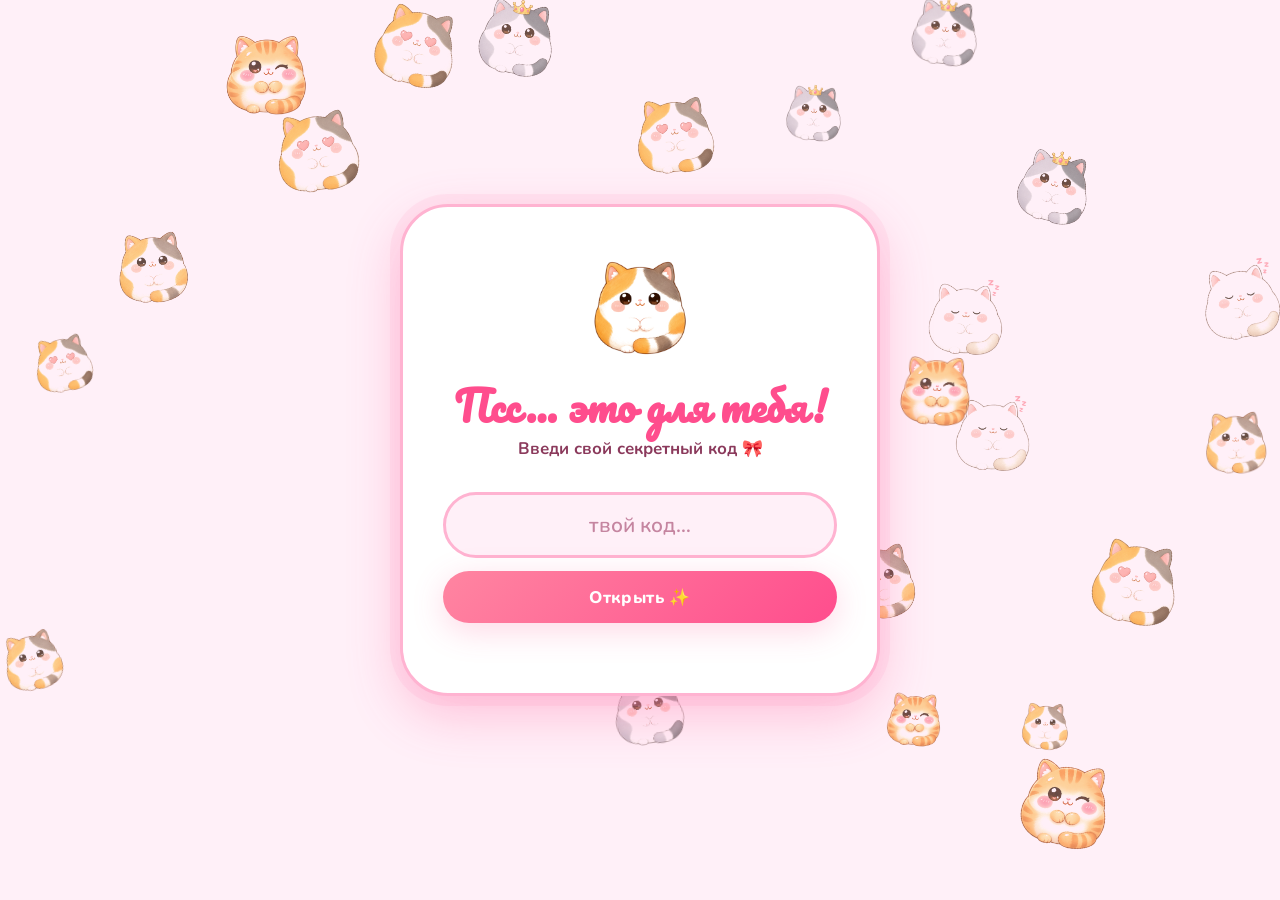
==== index.html @ 19d068aa "Move site files to repo root, force light theme" ====
<!DOCTYPE html>
<html lang="ru">
<head>
  <meta charset="UTF-8">
  <meta name="viewport" content="width=device-width, initial-scale=1.0">
  <title>🐱 Тебя ждёт сюрприз!</title>
  <link rel="stylesheet" href="style.css">
  <style>
    body {
      display: flex;
      align-items: center;
      justify-content: center;
      min-height: 100vh;
    }

    /* ── Background cats layer ── */
    #bg-cats {
      position: fixed;
      inset: 0;
      pointer-events: none;
      z-index: 0;
    }

    .bg-wrap {
      position: absolute;
      transform: translate(-50%, -50%);
    }
    .bg-inner { display: block; }

    /* ── Entry card ── */
    .entry-wrap {
      position: relative;
      z-index: 10;
      width: min(480px, 92vw);
      animation: fadeInUp 0.65s ease both;
    }

    .entry-card {
      background: white;
      border: 3.5px solid var(--p2);
      border-radius: var(--r-xl);
      box-shadow: var(--s3), 0 0 0 10px rgba(255,179,209,0.18);
      padding: 3rem 2.5rem 2.5rem;
      text-align: center;
    }

    .hero-cat {
      display: flex;
      justify-content: center;
      margin-bottom: 1.1rem;
      animation: popIn 0.85s cubic-bezier(0.34, 1.56, 0.64, 1) 0.25s both;
    }

    .entry-title {
      font-size: clamp(1.9rem, 5vw, 2.5rem);
      color: var(--p4);
      margin-bottom: 0.35rem;
    }

    .entry-sub {
      color: var(--text-mid);
      font-size: 1.05rem;
      font-weight: 700;
      margin-bottom: 2rem;
    }

    /* ── Input ── */
    .input-group {
      display: flex;
      flex-direction: column;
      gap: 0.85rem;
    }

    .code-input {
      width: 100%;
      border: 3px solid var(--p2);
      border-radius: var(--pill);
      padding: 1rem 1.8rem;
      font-size: 1.3rem;
      font-family: 'Nunito', sans-serif;
      font-weight: 800;
      color: var(--text);
      background: var(--bg);
      outline: none;
      text-align: center;
      letter-spacing: 0.14em;
      text-transform: uppercase;
      transition: border-color 0.2s, box-shadow 0.2s, background 0.2s;
    }
    .code-input::placeholder {
      color: var(--text-light);
      letter-spacing: 0;
      text-transform: none;
      font-weight: 600;
    }
    .code-input:focus {
      border-color: var(--p4);
      background: white;
      box-shadow: 0 0 0 5px rgba(255,77,141,0.14);
    }
    .code-input.shake {
      animation: shake 0.5s ease;
      border-color: #FF4444;
    }

    /* ── Error ── */
    .err-msg {
      margin-top: 0.6rem;
      color: #E53935;
      font-weight: 800;
      font-size: 0.9rem;
      opacity: 0;
      transform: translateY(-4px);
      transition: opacity 0.2s, transform 0.2s;
    }
    .err-msg.show { opacity: 1; transform: translateY(0); }

    /* ── Shame overlay ── */
    #shame {
      position: fixed;
      inset: 0;
      background: rgba(0,0,0,0.55);
      z-index: 100;
      display: none;
      flex-direction: column;
      align-items: center;
      justify-content: center;
      gap: 1.2rem;
      padding: 1rem;
    }
    #shame.show { display: flex; animation: fadeInUp 0.4s ease both; }
    .shame-card {
      background: white;
      border: 3.5px solid var(--p2);
      border-radius: var(--r-xl);
      box-shadow: var(--s3);
      padding: 2.5rem 2rem;
      text-align: center;
      max-width: 360px;
      width: 100%;
    }
    .shame-card p {
      font-family: 'Nunito', sans-serif;
      font-size: 1.15rem;
      font-weight: 800;
      color: var(--text);
      margin: 1rem 0 1.5rem;
      line-height: 1.5;
    }

    /* ── Success overlay ── */
    #success {
      position: fixed;
      inset: 0;
      background: radial-gradient(circle at center, #FFD6E8 0%, #FF85A1 100%);
      z-index: 100;
      display: none;
      flex-direction: column;
      align-items: center;
      justify-content: center;
      gap: 1rem;
    }
    #success.show {
      display: flex;
      animation: successFlash 1s ease forwards;
    }
    #success p {
      font-family: 'Pacifico', cursive;
      font-size: clamp(1.6rem, 4vw, 2.2rem);
      color: white;
      text-shadow: 0 2px 12px rgba(0,0,0,0.15);
    }
  </style>
</head>
<body>
  <div class="page-bg"></div>
  <div id="bg-cats"></div>

  <div class="entry-wrap">
    <div class="entry-card">
      <div class="hero-cat" id="heroCat"></div>
      <h1 class="entry-title">Псс… это для тебя!</h1>
      <p class="entry-sub">Введи свой секретный код 🎀</p>

      <div class="input-group">
        <input
          type="text"
          id="codeInput"
          class="code-input"
          placeholder="твой код…"
          maxlength="20"
          autocomplete="off"
          autocorrect="off"
          spellcheck="false"
          onkeydown="if(event.key==='Enter') check()"
        >
        <button class="btn" onclick="check()">Открыть ✨</button>
      </div>

      <p class="err-msg" id="err">Неверный код 🐾 попробуй ещё раз</p>
    </div>
  </div>

  <div id="shame">
    <div class="shame-card">
      <div id="shameCat"></div>
      <p>ну что ты… даже с этим не справился 😔</p>
      <button class="btn" onclick="closeShame()">попробовать ещё раз</button>
    </div>
  </div>

  <div id="success">
    <div id="successCat"></div>
    <p>Открываю приглашение…</p>
  </div>

  <script src="guests.js"></script>
  <script src="cats.js"></script>
  <script>
    // ── Hero cat ───────────────────────────────
    document.getElementById('heroCat').innerHTML = CAT_VARIANTS[0](108);

    // ── Броуновское движение котиков 🐱 ───────────
    (function initCats() {
      const bg = document.getElementById('bg-cats');
      const CAT_COUNT = 27;
      const cats = [];

      for (let i = 0; i < CAT_COUNT; i++) {
        const wrap = document.createElement('div');
        wrap.className = 'bg-wrap';

        const size    = 52 + Math.random() * 48;
        const variant = i % CAT_VARIANTS.length;
        const rot     = (Math.random() - 0.5) * 30;
        wrap.innerHTML = `<div style="transform:rotate(${rot}deg)">${CAT_VARIANTS[variant](size)}</div>`;
        wrap.style.opacity = '0.72';
        bg.appendChild(wrap);

        const angle = Math.random() * Math.PI * 2;
        const speed = 0.25 + Math.random() * 0.35;
        const r     = size * 0.42;
        const x     = r + Math.random() * (window.innerWidth  - r * 2);
        const y     = r + Math.random() * (window.innerHeight - r * 2);

        cats.push({ el: wrap, x, y, vx: Math.cos(angle) * speed, vy: Math.sin(angle) * speed, r });
        wrap.style.left = x + 'px';
        wrap.style.top  = y + 'px';
      }

      function tick() {
        const W = window.innerWidth;
        const H = window.innerHeight;

        for (const c of cats) {
          c.x += c.vx;
          c.y += c.vy;
          if (c.x - c.r < 0)  { c.x = c.r;     c.vx =  Math.abs(c.vx); }
          if (c.x + c.r > W)  { c.x = W - c.r; c.vx = -Math.abs(c.vx); }
          if (c.y - c.r < 0)  { c.y = c.r;     c.vy =  Math.abs(c.vy); }
          if (c.y + c.r > H)  { c.y = H - c.r; c.vy = -Math.abs(c.vy); }
        }

        for (let i = 0; i < cats.length; i++) {
          for (let j = i + 1; j < cats.length; j++) {
            const a = cats[i], b = cats[j];
            const dx = b.x - a.x, dy = b.y - a.y;
            const dist = Math.sqrt(dx * dx + dy * dy);
            const min  = a.r + b.r;
            if (dist < min && dist > 0) {
              const nx = dx / dist, ny = dy / dist;
              const overlap = (min - dist) / 2;
              a.x -= nx * overlap; a.y -= ny * overlap;
              b.x += nx * overlap; b.y += ny * overlap;
              const dot = (a.vx - b.vx) * nx + (a.vy - b.vy) * ny;
              if (dot > 0) {
                a.vx -= dot * nx; a.vy -= dot * ny;
                b.vx += dot * nx; b.vy += dot * ny;
              }
            }
          }
        }

        for (const c of cats) {
          c.el.style.left = c.x + 'px';
          c.el.style.top  = c.y + 'px';
        }

        requestAnimationFrame(tick);
      }

      requestAnimationFrame(tick);
    })();

    // ── Проверка кода ──────────────────────────
    let failCount  = 0;
    let shameShown = false;

    function check() {
      const code  = document.getElementById('codeInput').value.trim().toUpperCase();
      const input = document.getElementById('codeInput');
      const err   = document.getElementById('err');

      if (GUESTS[code]) {
        sessionStorage.setItem('bday_guest', code);
        const overlay = document.getElementById('success');
        document.getElementById('successCat').innerHTML = CAT_VARIANTS[1](90);
        overlay.classList.add('show');
        setTimeout(() => { window.location.href = 'invite.html'; }, 950);
      } else {
        failCount++;
        input.classList.remove('shake');
        void input.offsetWidth;
        input.classList.add('shake');
        err.classList.add('show');
        setTimeout(() => {
          input.classList.remove('shake');
          err.classList.remove('show');
        }, 2400);

        if (failCount >= 3 && !shameShown) {
          shameShown = true;
          setTimeout(() => {
            document.getElementById('shameCat').innerHTML = CAT_VARIANTS[4](90);
            document.getElementById('shame').classList.add('show');
          }, 600);
        }
      }
    }

    function closeShame() {
      document.getElementById('shame').classList.remove('show');
      document.getElementById('codeInput').focus();
    }
  </script>
</body>
</html>
---- style.css ----
/* ════════════════════════════════════════════════
   Birthday Invite — Общие стили
   Шрифты: Pacifico (заголовки) + Nunito (текст)
════════════════════════════════════════════════ */

@import url('https://fonts.googleapis.com/css2?family=Pacifico&family=Nunito:wght@400;600;700;800;900&display=swap');

/* ── Принудительно светлая тема ─────────────── */
:root { color-scheme: only light; }

/* ── Reset ─────────────────────────────────── */
*, *::before, *::after { box-sizing: border-box; margin: 0; padding: 0; }

/* ── CSS Variables ──────────────────────────── */
:root {
  --bg:         #FFF0F8;
  --bg-card:    #FFFFFF;
  --p1:         #FFD6E8;
  --p2:         #FFB3D1;
  --p3:         #FF85A1;
  --p4:         #FF4D8D;
  --p5:         #C81A63;
  --text:       #3D1025;
  --text-mid:   #8B3A5C;
  --text-light: #C585A0;

  --s1: 0 4px 16px rgba(255,77,141,0.13);
  --s2: 0 8px 32px rgba(255,77,141,0.22);
  --s3: 0 18px 52px rgba(255,77,141,0.30);

  --r:    24px;
  --r-lg: 36px;
  --r-xl: 48px;
  --pill: 9999px;
}

/* ── Base ───────────────────────────────────── */
html, body {
  min-height: 100vh;
  font-family: 'Nunito', sans-serif;
  color: var(--text);
  background: var(--bg);
  overflow-x: hidden;
}

h1, h2, h3 { font-family: 'Pacifico', cursive; line-height: 1.25; }

/* ── Background gradient ────────────────────── */
.page-bg {
  position: fixed;
  inset: 0;
  background:
    radial-gradient(ellipse at 15% 20%, rgba(255,179,209,0.45) 0%, transparent 52%),
    radial-gradient(ellipse at 85% 75%, rgba(237,214,255,0.35) 0%, transparent 52%),
    radial-gradient(ellipse at 50% 50%, #FFF5FA 0%, #FFE4F0 100%);
  z-index: -2;
}

/* Subtle dot pattern overlay */
.page-bg::after {
  content: '';
  position: absolute;
  inset: 0;
  background-image: radial-gradient(circle, rgba(255,107,157,0.07) 1px, transparent 1px);
  background-size: 28px 28px;
}

/* ── Card ───────────────────────────────────── */
.card {
  background: var(--bg-card);
  border: 3px solid var(--p2);
  border-radius: var(--r-xl);
  box-shadow: var(--s3), 0 0 0 8px rgba(255,179,209,0.18);
  padding: 2.5rem;
}

/* ── Button ─────────────────────────────────── */
.btn {
  display: inline-block;
  background: linear-gradient(135deg, var(--p3), var(--p4));
  color: #fff;
  border: none;
  border-radius: var(--pill);
  font-family: 'Nunito', sans-serif;
  font-weight: 800;
  font-size: 1.05rem;
  padding: 0.9rem 2.5rem;
  cursor: pointer;
  text-decoration: none;
  box-shadow: var(--s2);
  transition: transform 0.18s cubic-bezier(.34,1.56,.64,1), box-shadow 0.18s;
  letter-spacing: 0.02em;
  white-space: nowrap;
}
.btn:hover  { transform: translateY(-3px) scale(1.04); box-shadow: var(--s3); }
.btn:active { transform: scale(0.97); }

/* ── Animations ─────────────────────────────── */

/* Floating cats */
@keyframes catFloat {
  0%,100% { transform: translateY(0)    rotate(-2.5deg); }
  50%     { transform: translateY(-14px) rotate(2.5deg);  }
}
@keyframes catFloatB {
  0%,100% { transform: translateY(0)    rotate(3deg); }
  50%     { transform: translateY(-10px) rotate(-3deg); }
}
@keyframes catFloatC {
  0%,100% { transform: translateY(-6px) rotate(-4deg) scale(1);    }
  50%     { transform: translateY(6px)  rotate(4deg)  scale(1.03); }
}

/* Page entrances */
@keyframes fadeInUp {
  from { opacity: 0; transform: translateY(28px) scale(0.96); }
  to   { opacity: 1; transform: translateY(0)    scale(1);    }
}
@keyframes popIn {
  0%  { opacity: 0; transform: scale(0) rotate(-12deg); }
  65% { transform: scale(1.12) rotate(4deg); }
  100%{ opacity: 1; transform: scale(1)   rotate(0deg);  }
}

/* Wrong-code shake */
@keyframes shake {
  0%,100% { transform: translateX(0);  }
  18%     { transform: translateX(-9px); }
  38%     { transform: translateX(9px);  }
  56%     { transform: translateX(-6px); }
  76%     { transform: translateX(6px);  }
}

/* Success flash */
@keyframes successFlash {
  0%   { opacity: 0; }
  25%  { opacity: 1; }
  100% { opacity: 0; }
}

/* Confetti */
@keyframes confettiFall {
  0%   { transform: translateY(-40px) rotate(0deg);   opacity: 1; }
  100% { transform: translateY(110vh) rotate(660deg); opacity: 0; }
}

/* Wishlist taken stamp */
@keyframes stampIn {
  0%  { transform: scale(2.2) rotate(-8deg); opacity: 0; }
  60% { transform: scale(0.9) rotate(2deg);  opacity: 1; }
  100%{ transform: scale(1)   rotate(0deg);  opacity: 1; }
}

/* ── Scrollbar ──────────────────────────────── */
::-webkit-scrollbar       { width: 8px; }
::-webkit-scrollbar-track { background: var(--p1); }
::-webkit-scrollbar-thumb { background: var(--p3); border-radius: 99px; }
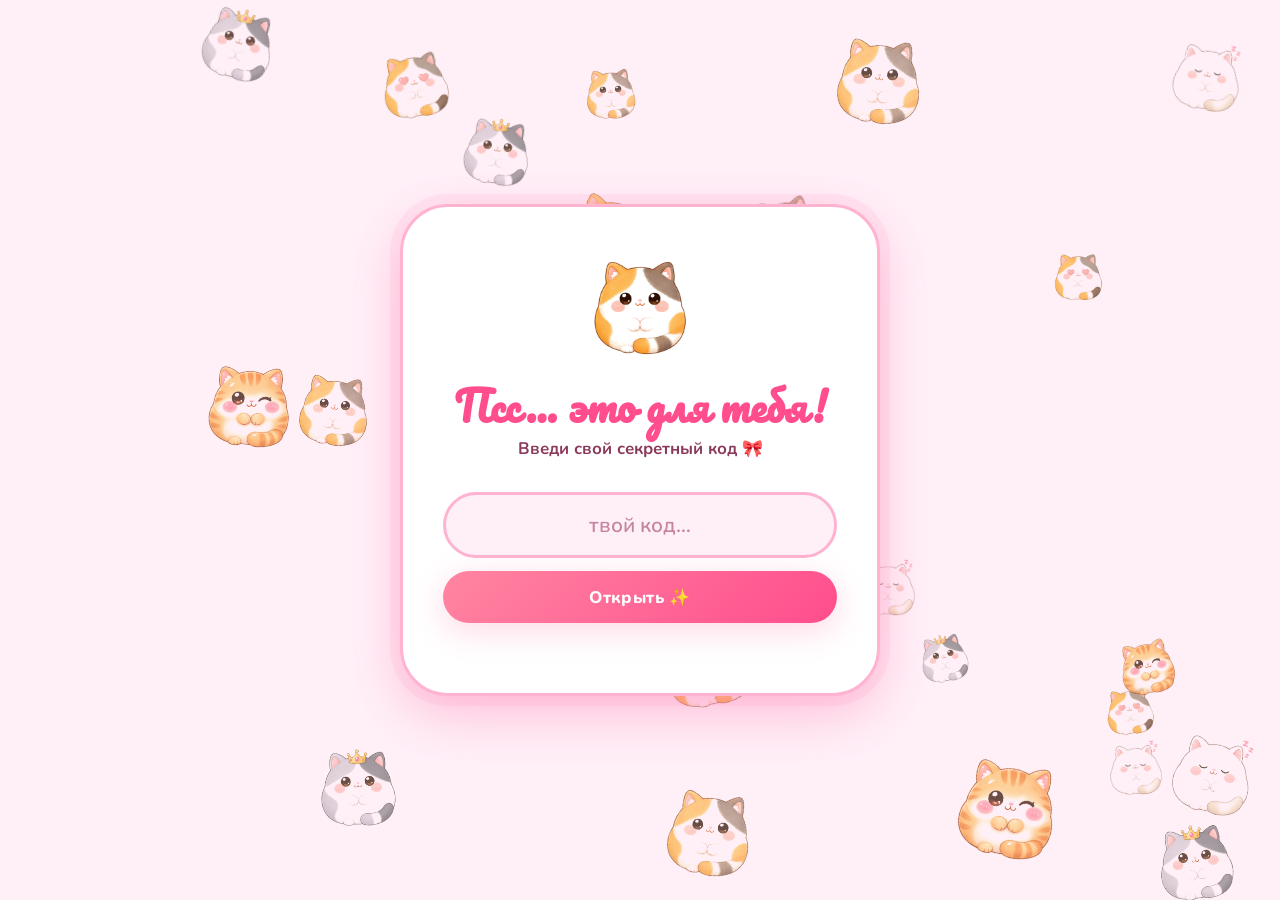
==== commit d3896012: "Force light color scheme via meta tag for Samsung Browser" ====
--- a/index.html
+++ b/index.html
@@ -2,6 +2,7 @@
 <html lang="ru">
 <head>
   <meta charset="UTF-8">
+  <meta name="color-scheme" content="only light">
   <meta name="viewport" content="width=device-width, initial-scale=1.0">
   <title>🐱 Тебя ждёт сюрприз!</title>
   <link rel="stylesheet" href="style.css">
